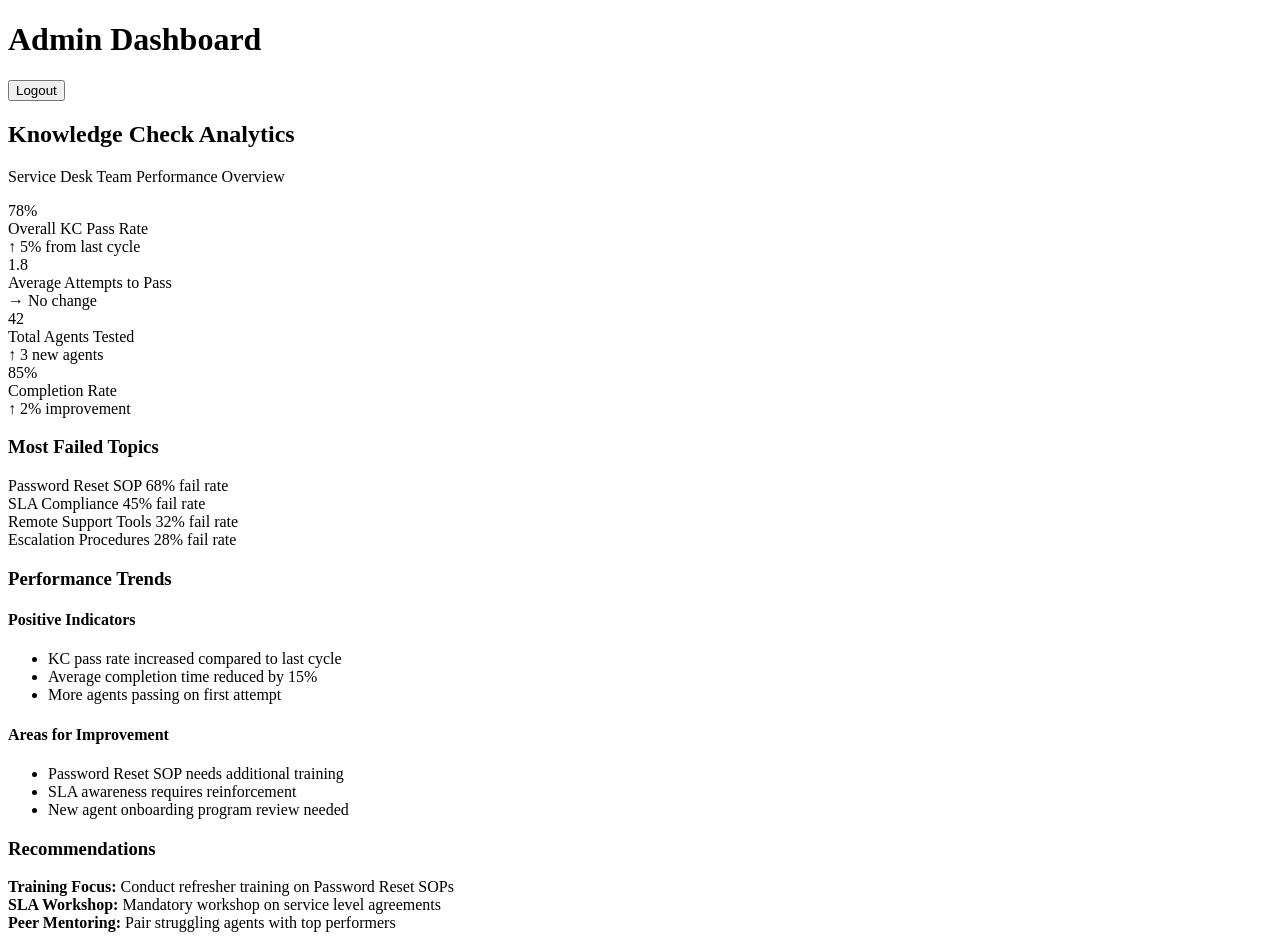
==== admin.html @ e3a6a7e8 "Add files via upload" ====
<!DOCTYPE html>
<html lang="en">
<head>
    <meta charset="UTF-8">
    <meta name="viewport" content="width=device-width, initial-scale=1.0">
    <title>Admin Dashboard - Knowledge Check</title>
    <link rel="stylesheet" href="css/styles.css">
</head>
<body>
    <div class="container">
        <div class="admin-dashboard">
            <div class="header">
                <h1>Admin Dashboard</h1>
                <button class="btn btn-secondary logout-btn" onclick="logout()">Logout</button>
            </div>
            
            <div class="welcome-section">
                <h2>Knowledge Check Analytics</h2>
                <p class="subtitle">Service Desk Team Performance Overview</p>
            </div>
            
            <div class="metrics-grid">
                <div class="metric-card">
                    <div class="metric-value">78%</div>
                    <div class="metric-label">Overall KC Pass Rate</div>
                    <div class="metric-trend positive">↑ 5% from last cycle</div>
                </div>
                
                <div class="metric-card">
                    <div class="metric-value">1.8</div>
                    <div class="metric-label">Average Attempts to Pass</div>
                    <div class="metric-trend neutral">→ No change</div>
                </div>
                
                <div class="metric-card">
                    <div class="metric-value">42</div>
                    <div class="metric-label">Total Agents Tested</div>
                    <div class="metric-trend positive">↑ 3 new agents</div>
                </div>
                
                <div class="metric-card">
                    <div class="metric-value">85%</div>
                    <div class="metric-label">Completion Rate</div>
                    <div class="metric-trend positive">↑ 2% improvement</div>
                </div>
            </div>
            
            <div class="analytics-section">
                <div class="analytics-card">
                    <h3>Most Failed Topics</h3>
                    <div class="failed-topics">
                        <div class="topic-item">
                            <span class="topic-name">Password Reset SOP</span>
                            <span class="topic-fail-rate">68% fail rate</span>
                        </div>
                        <div class="topic-item">
                            <span class="topic-name">SLA Compliance</span>
                            <span class="topic-fail-rate">45% fail rate</span>
                        </div>
                        <div class="topic-item">
                            <span class="topic-name">Remote Support Tools</span>
                            <span class="topic-fail-rate">32% fail rate</span>
                        </div>
                        <div class="topic-item">
                            <span class="topic-name">Escalation Procedures</span>
                            <span class="topic-fail-rate">28% fail rate</span>
                        </div>
                    </div>
                </div>
                
                <div class="analytics-card">
                    <h3>Performance Trends</h3>
                    <div class="trend-content">
                        <div class="trend-item">
                            <h4>Positive Indicators</h4>
                            <ul>
                                <li>KC pass rate increased compared to last cycle</li>
                                <li>Average completion time reduced by 15%</li>
                                <li>More agents passing on first attempt</li>
                            </ul>
                        </div>
                        <div class="trend-item">
                            <h4>Areas for Improvement</h4>
                            <ul>
                                <li>Password Reset SOP needs additional training</li>
                                <li>SLA awareness requires reinforcement</li>
                                <li>New agent onboarding program review needed</li>
                            </ul>
                        </div>
                    </div>
                </div>
            </div>
            
            <div class="recommendations-section">
                <h3>Recommendations</h3>
                <div class="recommendations">
                    <div class="recommendation-item">
                        <strong>Training Focus:</strong> Conduct refresher training on Password Reset SOPs
                    </div>
                    <div class="recommendation-item">
                        <strong>SLA Workshop:</strong> Mandatory workshop on service level agreements
                    </div>
                    <div class="recommendation-item">
                        <strong>Peer Mentoring:</strong> Pair struggling agents with top performers
                    </div>
                </div>
            </div>
        </div>
    </div>
    
    <script src="js/app.js"></script>
</body>
</html>
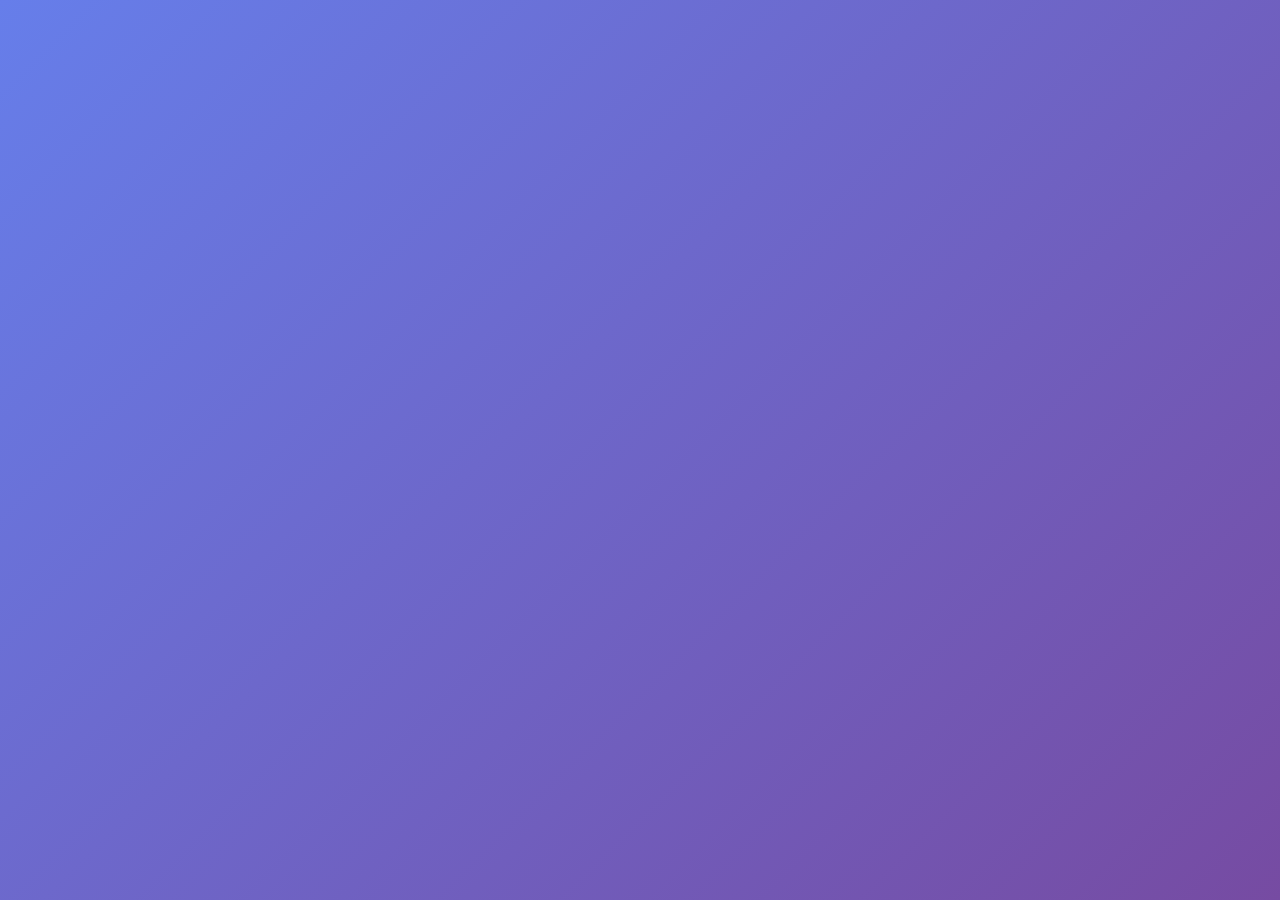
==== commit 69b919ce: "Update admin.html" ====
--- a/admin.html
+++ b/admin.html
@@ -1,113 +1,14 @@
 <!DOCTYPE html>
 <html lang="en">
 <head>
-    <meta charset="UTF-8">
-    <meta name="viewport" content="width=device-width, initial-scale=1.0">
-    <title>Admin Dashboard - Knowledge Check</title>
-    <link rel="stylesheet" href="css/styles.css">
+  <meta charset="UTF-8">
+  <title>Knowledge Check Portal</title>
+  <link rel="stylesheet" href="css/styles.css">
 </head>
 <body>
-    <div class="container">
-        <div class="admin-dashboard">
-            <div class="header">
-                <h1>Admin Dashboard</h1>
-                <button class="btn btn-secondary logout-btn" onclick="logout()">Logout</button>
-            </div>
-            
-            <div class="welcome-section">
-                <h2>Knowledge Check Analytics</h2>
-                <p class="subtitle">Service Desk Team Performance Overview</p>
-            </div>
-            
-            <div class="metrics-grid">
-                <div class="metric-card">
-                    <div class="metric-value">78%</div>
-                    <div class="metric-label">Overall KC Pass Rate</div>
-                    <div class="metric-trend positive">↑ 5% from last cycle</div>
-                </div>
-                
-                <div class="metric-card">
-                    <div class="metric-value">1.8</div>
-                    <div class="metric-label">Average Attempts to Pass</div>
-                    <div class="metric-trend neutral">→ No change</div>
-                </div>
-                
-                <div class="metric-card">
-                    <div class="metric-value">42</div>
-                    <div class="metric-label">Total Agents Tested</div>
-                    <div class="metric-trend positive">↑ 3 new agents</div>
-                </div>
-                
-                <div class="metric-card">
-                    <div class="metric-value">85%</div>
-                    <div class="metric-label">Completion Rate</div>
-                    <div class="metric-trend positive">↑ 2% improvement</div>
-                </div>
-            </div>
-            
-            <div class="analytics-section">
-                <div class="analytics-card">
-                    <h3>Most Failed Topics</h3>
-                    <div class="failed-topics">
-                        <div class="topic-item">
-                            <span class="topic-name">Password Reset SOP</span>
-                            <span class="topic-fail-rate">68% fail rate</span>
-                        </div>
-                        <div class="topic-item">
-                            <span class="topic-name">SLA Compliance</span>
-                            <span class="topic-fail-rate">45% fail rate</span>
-                        </div>
-                        <div class="topic-item">
-                            <span class="topic-name">Remote Support Tools</span>
-                            <span class="topic-fail-rate">32% fail rate</span>
-                        </div>
-                        <div class="topic-item">
-                            <span class="topic-name">Escalation Procedures</span>
-                            <span class="topic-fail-rate">28% fail rate</span>
-                        </div>
-                    </div>
-                </div>
-                
-                <div class="analytics-card">
-                    <h3>Performance Trends</h3>
-                    <div class="trend-content">
-                        <div class="trend-item">
-                            <h4>Positive Indicators</h4>
-                            <ul>
-                                <li>KC pass rate increased compared to last cycle</li>
-                                <li>Average completion time reduced by 15%</li>
-                                <li>More agents passing on first attempt</li>
-                            </ul>
-                        </div>
-                        <div class="trend-item">
-                            <h4>Areas for Improvement</h4>
-                            <ul>
-                                <li>Password Reset SOP needs additional training</li>
-                                <li>SLA awareness requires reinforcement</li>
-                                <li>New agent onboarding program review needed</li>
-                            </ul>
-                        </div>
-                    </div>
-                </div>
-            </div>
-            
-            <div class="recommendations-section">
-                <h3>Recommendations</h3>
-                <div class="recommendations">
-                    <div class="recommendation-item">
-                        <strong>Training Focus:</strong> Conduct refresher training on Password Reset SOPs
-                    </div>
-                    <div class="recommendation-item">
-                        <strong>SLA Workshop:</strong> Mandatory workshop on service level agreements
-                    </div>
-                    <div class="recommendation-item">
-                        <strong>Peer Mentoring:</strong> Pair struggling agents with top performers
-                    </div>
-                </div>
-            </div>
-        </div>
-    </div>
-    
-    <script src="js/app.js"></script>
+
+  <!-- page content -->
+
+  <script src="js/app.js"></script>
 </body>
 </html>
--- a/css/styles.css
+++ b/css/styles.css
@@ -0,0 +1,642 @@
+/* Reset and Base Styles */
+* {
+    margin: 0;
+    padding: 0;
+    box-sizing: border-box;
+}
+
+body {
+    font-family: 'Segoe UI', Tahoma, Geneva, Verdana, sans-serif;
+    background: linear-gradient(135deg, #667eea 0%, #764ba2 100%);
+    min-height: 100vh;
+    line-height: 1.6;
+    color: #333;
+}
+
+.container {
+    max-width: 1200px;
+    margin: 0 auto;
+    padding: 20px;
+}
+
+/* Card Styles */
+.login-card,
+.dashboard-card,
+.quiz-card,
+.result-card,
+.admin-dashboard {
+    background: white;
+    border-radius: 12px;
+    box-shadow: 0 10px 30px rgba(0, 0, 0, 0.2);
+    padding: 40px;
+    margin: 20px auto;
+    max-width: 800px;
+}
+
+.admin-dashboard {
+    max-width: 1200px;
+}
+
+/* Header Styles */
+.header {
+    display: flex;
+    justify-content: space-between;
+    align-items: center;
+    margin-bottom: 30px;
+    padding-bottom: 20px;
+    border-bottom: 2px solid #f0f0f0;
+}
+
+.header h1 {
+    color: #2c3e50;
+    font-size: 2.5rem;
+    font-weight: 600;
+}
+
+.logout-btn {
+    background: #6c757d;
+    color: white;
+    border: none;
+    padding: 10px 20px;
+    border-radius: 6px;
+    cursor: pointer;
+    font-size: 0.9rem;
+    transition: background 0.3s ease;
+}
+
+.logout-btn:hover {
+    background: #5a6268;
+}
+
+/* Typography */
+h1, h2, h3 {
+    color: #2c3e50;
+    margin-bottom: 20px;
+}
+
+h1 {
+    text-align: center;
+    font-size: 2.5rem;
+    margin-bottom: 10px;
+}
+
+h2 {
+    font-size: 1.8rem;
+    color: #34495e;
+}
+
+h3 {
+    font-size: 1.3rem;
+    color: #34495e;
+}
+
+.subtitle {
+    text-align: center;
+    color: #7f8c8d;
+    margin-bottom: 30px;
+    font-size: 1.1rem;
+}
+
+/* Form Styles */
+.form-group {
+    margin-bottom: 25px;
+}
+
+.form-group label {
+    display: block;
+    margin-bottom: 8px;
+    font-weight: 600;
+    color: #2c3e50;
+}
+
+.form-group input,
+.form-group select {
+    width: 100%;
+    padding: 12px 16px;
+    border: 2px solid #ddd;
+    border-radius: 8px;
+    font-size: 1rem;
+    transition: border-color 0.3s ease;
+}
+
+.form-group input:focus,
+.form-group select:focus {
+    outline: none;
+    border-color: #667eea;
+}
+
+/* Button Styles */
+.btn {
+    padding: 12px 24px;
+    border: none;
+    border-radius: 8px;
+    font-size: 1rem;
+    font-weight: 600;
+    cursor: pointer;
+    transition: all 0.3s ease;
+    text-decoration: none;
+    display: inline-block;
+    text-align: center;
+}
+
+.btn-primary {
+    background: #667eea;
+    color: white;
+}
+
+.btn-primary:hover {
+    background: #5a67d8;
+    transform: translateY(-2px);
+    box-shadow: 0 5px 15px rgba(102, 126, 234, 0.4);
+}
+
+.btn-secondary {
+    background: #6c757d;
+    color: white;
+}
+
+.btn-secondary:hover {
+    background: #5a6268;
+}
+
+.btn-large {
+    padding: 16px 32px;
+    font-size: 1.1rem;
+}
+
+.btn-success {
+    background: #28a745;
+    color: white;
+}
+
+.btn-success:hover {
+    background: #218838;
+}
+
+.btn-danger {
+    background: #dc3545;
+    color: white;
+}
+
+.btn-danger:hover {
+    background: #c82333;
+}
+
+/* Login Specific Styles */
+.login-card {
+    text-align: center;
+}
+
+.login-card h1 {
+    margin-bottom: 10px;
+}
+
+.login-card .subtitle {
+    margin-bottom: 40px;
+}
+
+/* Dashboard Styles */
+.welcome-section {
+    text-align: center;
+    margin-bottom: 40px;
+}
+
+.status-section {
+    background: #f8f9fa;
+    padding: 30px;
+    border-radius: 8px;
+    margin-bottom: 30px;
+}
+
+.status-grid {
+    display: grid;
+    grid-template-columns: 1fr 1fr;
+    gap: 20px;
+    margin-top: 20px;
+}
+
+.status-item {
+    display: flex;
+    justify-content: space-between;
+    align-items: center;
+    padding: 15px;
+    background: white;
+    border-radius: 6px;
+    box-shadow: 0 2px 8px rgba(0, 0, 0, 0.1);
+}
+
+.status-label {
+    font-weight: 600;
+    color: #2c3e50;
+}
+
+.status-value {
+    font-weight: 700;
+    font-size: 1.1rem;
+}
+
+.score-failed {
+    color: #dc3545;
+}
+
+.status-failed {
+    color: #dc3545;
+    background: #f8d7da;
+    padding: 4px 12px;
+    border-radius: 4px;
+}
+
+.action-section {
+    text-align: center;
+}
+
+.retake-message {
+    color: #856404;
+    background: #fff3cd;
+    border: 1px solid #ffeaa7;
+    padding: 15px;
+    border-radius: 6px;
+    margin-bottom: 20px;
+}
+
+/* Quiz Styles */
+.quiz-info {
+    text-align: center;
+    margin-bottom: 30px;
+    padding: 20px;
+    background: #f8f9fa;
+    border-radius: 8px;
+}
+
+.progress-bar {
+    width: 100%;
+    height: 8px;
+    background: #e9ecef;
+    border-radius: 4px;
+    margin-top: 15px;
+    overflow: hidden;
+}
+
+.progress-fill {
+    height: 100%;
+    background: #667eea;
+    width: 0%;
+    transition: width 0.3s ease;
+}
+
+.question-block {
+    margin-bottom: 40px;
+    padding: 25px;
+    background: #f8f9fa;
+    border-radius: 8px;
+    border-left: 4px solid #667eea;
+}
+
+.question-text {
+    font-size: 1.1rem;
+    margin-bottom: 20px;
+    color: #2c3e50;
+    font-weight: 500;
+}
+
+.options {
+    display: flex;
+    flex-direction: column;
+    gap: 12px;
+}
+
+.option {
+    display: flex;
+    align-items: center;
+    padding: 15px;
+    background: white;
+    border: 2px solid #e9ecef;
+    border-radius: 6px;
+    cursor: pointer;
+    transition: all 0.3s ease;
+}
+
+.option:hover {
+    border-color: #667eea;
+    background: #f8f9ff;
+}
+
+.option input[type="radio"] {
+    margin-right: 12px;
+    transform: scale(1.2);
+}
+
+.option.selected {
+    border-color: #667eea;
+    background: #f8f9ff;
+}
+
+.submit-section {
+    text-align: center;
+    margin-top: 40px;
+    padding-top: 30px;
+    border-top: 2px solid #f0f0f0;
+}
+
+/* Result Styles */
+.result-section {
+    text-align: center;
+}
+
+.score-display {
+    margin-bottom: 40px;
+}
+
+.score-circle {
+    width: 150px;
+    height: 150px;
+    border-radius: 50%;
+    display: flex;
+    align-items: center;
+    justify-content: center;
+    margin: 0 auto;
+    border: 4px solid #e9ecef;
+    transition: all 0.3s ease;
+}
+
+.score-circle.pass {
+    border-color: #28a745;
+    background: #d4edda;
+}
+
+.score-circle.fail {
+    border-color: #dc3545;
+    background: #f8d7da;
+}
+
+.score-number {
+    font-size: 2.5rem;
+    font-weight: 700;
+    color: #2c3e50;
+}
+
+.status-message {
+    margin-bottom: 30px;
+}
+
+.status-message h2 {
+    font-size: 2rem;
+    margin-bottom: 10px;
+}
+
+.status-message.pass h2 {
+    color: #28a745;
+}
+
+.status-message.fail h2 {
+    color: #dc3545;
+}
+
+.details-section {
+    background: #f8f9fa;
+    padding: 25px;
+    border-radius: 8px;
+    margin-bottom: 30px;
+}
+
+.action-section {
+    display: flex;
+    gap: 20px;
+    justify-content: center;
+    flex-wrap: wrap;
+}
+
+/* Admin Dashboard Styles */
+.metrics-grid {
+    display: grid;
+    grid-template-columns: repeat(auto-fit, minmax(250px, 1fr));
+    gap: 25px;
+    margin-bottom: 40px;
+}
+
+.metric-card {
+    background: white;
+    padding: 25px;
+    border-radius: 8px;
+    box-shadow: 0 4px 15px rgba(0, 0, 0, 0.1);
+    text-align: center;
+    border-top: 4px solid #667eea;
+}
+
+.metric-value {
+    font-size: 3rem;
+    font-weight: 700;
+    color: #2c3e50;
+    margin-bottom: 10px;
+}
+
+.metric-label {
+    font-size: 1.1rem;
+    color: #7f8c8d;
+    margin-bottom: 10px;
+}
+
+.metric-trend {
+    font-size: 0.9rem;
+    font-weight: 600;
+    padding: 4px 8px;
+    border-radius: 4px;
+}
+
+.metric-trend.positive {
+    color: #28a745;
+    background: #d4edda;
+}
+
+.metric-trend.negative {
+    color: #dc3545;
+    background: #f8d7da;
+}
+
+.metric-trend.neutral {
+    color: #6c757d;
+    background: #e9ecef;
+}
+
+.analytics-section {
+    display: grid;
+    grid-template-columns: 1fr 1fr;
+    gap: 30px;
+    margin-bottom: 40px;
+}
+
+.analytics-card {
+    background: white;
+    padding: 25px;
+    border-radius: 8px;
+    box-shadow: 0 4px 15px rgba(0, 0, 0, 0.1);
+}
+
+.analytics-card h3 {
+    margin-bottom: 20px;
+    color: #2c3e50;
+}
+
+.failed-topics {
+    display: flex;
+    flex-direction: column;
+    gap: 15px;
+}
+
+.topic-item {
+    display: flex;
+    justify-content: space-between;
+    align-items: center;
+    padding: 12px;
+    background: #f8f9fa;
+    border-radius: 6px;
+    border-left: 3px solid #dc3545;
+}
+
+.topic-name {
+    font-weight: 600;
+    color: #2c3e50;
+}
+
+.topic-fail-rate {
+    color: #dc3545;
+    font-weight: 600;
+    background: #f8d7da;
+    padding: 4px 8px;
+    border-radius: 4px;
+}
+
+.trend-content {
+    display: flex;
+    flex-direction: column;
+    gap: 20px;
+}
+
+.trend-item h4 {
+    color: #2c3e50;
+    margin-bottom: 10px;
+    font-size: 1.1rem;
+}
+
+.trend-item ul {
+    list-style: none;
+    padding-left: 0;
+}
+
+.trend-item li {
+    padding: 8px 0;
+    border-bottom: 1px solid #f0f0f0;
+    color: #495057;
+}
+
+.trend-item li:before {
+    content: "→ ";
+    color: #667eea;
+    font-weight: bold;
+    margin-right: 8px;
+}
+
+.recommendations-section {
+    background: white;
+    padding: 25px;
+    border-radius: 8px;
+    box-shadow: 0 4px 15px rgba(0, 0, 0, 0.1);
+}
+
+.recommendations-section h3 {
+    margin-bottom: 20px;
+    color: #2c3e50;
+}
+
+.recommendations {
+    display: flex;
+    flex-direction: column;
+    gap: 15px;
+}
+
+.recommendation-item {
+    padding: 15px;
+    background: #f8f9fa;
+    border-radius: 6px;
+    border-left: 4px solid #667eea;
+    color: #495057;
+}
+
+/* Responsive Design */
+@media (max-width: 768px) {
+    .container {
+        padding: 10px;
+    }
+    
+    .login-card,
+    .dashboard-card,
+    .quiz-card,
+    .result-card,
+    .admin-dashboard {
+        padding: 20px;
+        margin: 10px;
+    }
+    
+    .header {
+        flex-direction: column;
+        gap: 15px;
+        text-align: center;
+    }
+    
+    .header h1 {
+        font-size: 2rem;
+    }
+    
+    .status-grid {
+        grid-template-columns: 1fr;
+    }
+    
+    .metrics-grid {
+        grid-template-columns: 1fr;
+    }
+    
+    .analytics-section {
+        grid-template-columns: 1fr;
+    }
+    
+    .action-section {
+        flex-direction: column;
+        align-items: center;
+    }
+    
+    .btn-large {
+        width: 100%;
+        max-width: 300px;
+    }
+    
+    .score-circle {
+        width: 120px;
+        height: 120px;
+    }
+    
+    .score-number {
+        font-size: 2rem;
+    }
+}
+
+@media (max-width: 480px) {
+    .header h1 {
+        font-size: 1.5rem;
+    }
+    
+    h2 {
+        font-size: 1.5rem;
+    }
+    
+    .metric-value {
+        font-size: 2rem;
+    }
+    
+    .question-block {
+        padding: 15px;
+    }
+    
+    .option {
+        padding: 12px;
+    }
+}
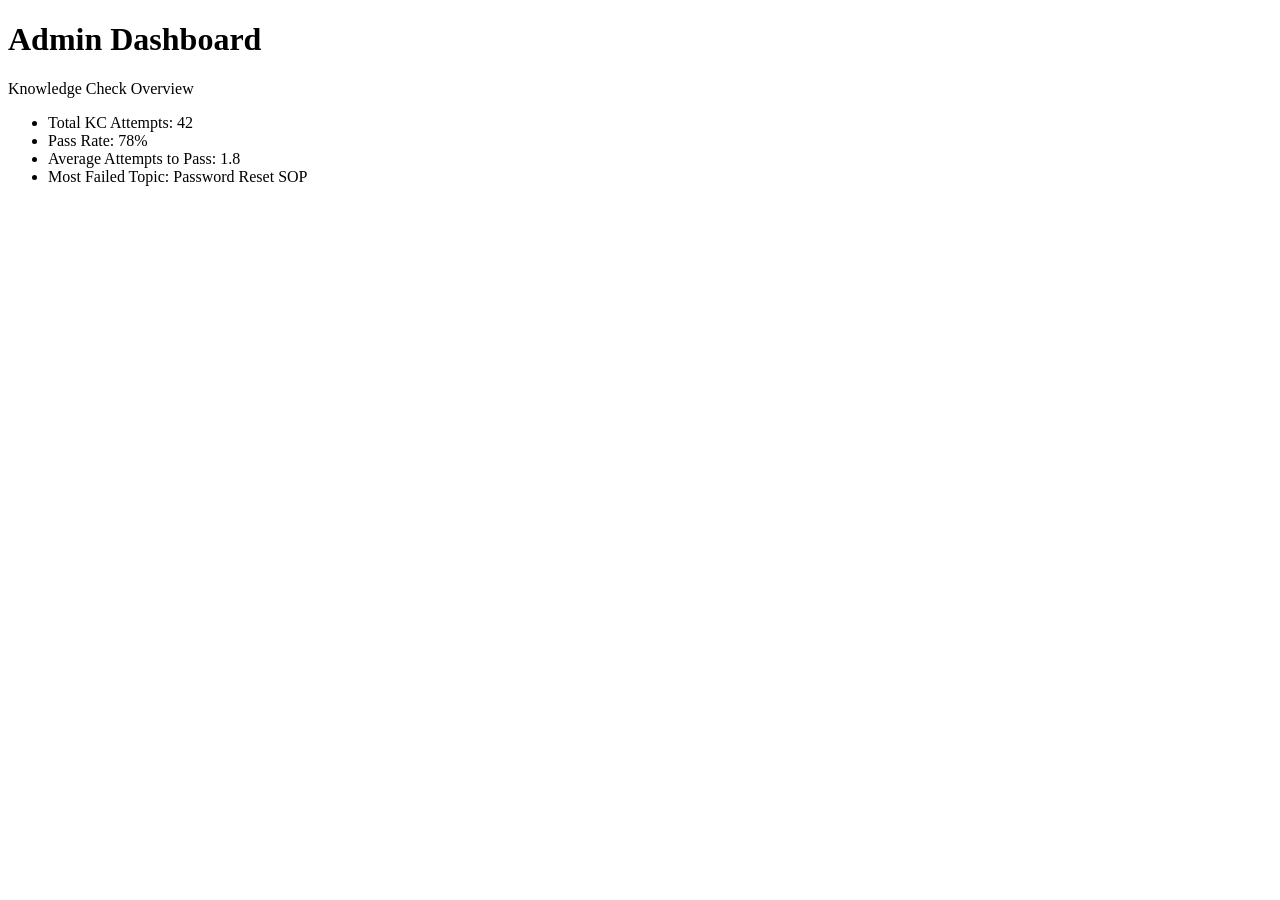
==== commit 0635f8ee: "Update admin.html" ====
--- a/admin.html
+++ b/admin.html
@@ -2,13 +2,23 @@
 <html lang="en">
 <head>
   <meta charset="UTF-8">
-  <title>Knowledge Check Portal</title>
+  <title>Admin Dashboard</title>
   <link rel="stylesheet" href="css/styles.css">
 </head>
 <body>
 
-  <!-- page content -->
+  <div class="container">
+    <h1>Admin Dashboard</h1>
+    <p>Knowledge Check Overview</p>
 
-  <script src="js/app.js"></script>
+    <ul>
+      <li>Total KC Attempts: 42</li>
+      <li>Pass Rate: 78%</li>
+      <li>Average Attempts to Pass: 1.8</li>
+      <li>Most Failed Topic: Password Reset SOP</li>
+    </ul>
+
+    <button onclick="window.location.href='index.html't>
 </body>
 </html>
+``
--- a/css/styles.css
+++ b/css/styles.css
@@ -1,642 +1,13 @@
-/* Reset and Base Styles */
-* {
-    margin: 0;
-    padding: 0;
-    box-sizing: border-box;
+/* FORCE INTERACTION FIX */
+.container {
+  position: relative;
+  z-index: 10;
+  pointer-events: auto;
 }
 
-body {
-    font-family: 'Segoe UI', Tahoma, Geneva, Verdana, sans-serif;
-    background: linear-gradient(135deg, #667eea 0%, #764ba2 100%);
-    min-height: 100vh;
-    line-height: 1.6;
-    color: #333;
+/* PREVENT BACKGROUND FROM BLOCKING CLICKS */
+body::before,
+body::after {
+  pointer-events: none;
 }
-
-.container {
-    max-width: 1200px;
-    margin: 0 auto;
-    padding: 20px;
-}
-
-/* Card Styles */
-.login-card,
-.dashboard-card,
-.quiz-card,
-.result-card,
-.admin-dashboard {
-    background: white;
-    border-radius: 12px;
-    box-shadow: 0 10px 30px rgba(0, 0, 0, 0.2);
-    padding: 40px;
-    margin: 20px auto;
-    max-width: 800px;
-}
-
-.admin-dashboard {
-    max-width: 1200px;
-}
-
-/* Header Styles */
-.header {
-    display: flex;
-    justify-content: space-between;
-    align-items: center;
-    margin-bottom: 30px;
-    padding-bottom: 20px;
-    border-bottom: 2px solid #f0f0f0;
-}
-
-.header h1 {
-    color: #2c3e50;
-    font-size: 2.5rem;
-    font-weight: 600;
-}
-
-.logout-btn {
-    background: #6c757d;
-    color: white;
-    border: none;
-    padding: 10px 20px;
-    border-radius: 6px;
-    cursor: pointer;
-    font-size: 0.9rem;
-    transition: background 0.3s ease;
-}
-
-.logout-btn:hover {
-    background: #5a6268;
-}
-
-/* Typography */
-h1, h2, h3 {
-    color: #2c3e50;
-    margin-bottom: 20px;
-}
-
-h1 {
-    text-align: center;
-    font-size: 2.5rem;
-    margin-bottom: 10px;
-}
-
-h2 {
-    font-size: 1.8rem;
-    color: #34495e;
-}
-
-h3 {
-    font-size: 1.3rem;
-    color: #34495e;
-}
-
-.subtitle {
-    text-align: center;
-    color: #7f8c8d;
-    margin-bottom: 30px;
-    font-size: 1.1rem;
-}
-
-/* Form Styles */
-.form-group {
-    margin-bottom: 25px;
-}
-
-.form-group label {
-    display: block;
-    margin-bottom: 8px;
-    font-weight: 600;
-    color: #2c3e50;
-}
-
-.form-group input,
-.form-group select {
-    width: 100%;
-    padding: 12px 16px;
-    border: 2px solid #ddd;
-    border-radius: 8px;
-    font-size: 1rem;
-    transition: border-color 0.3s ease;
-}
-
-.form-group input:focus,
-.form-group select:focus {
-    outline: none;
-    border-color: #667eea;
-}
-
-/* Button Styles */
-.btn {
-    padding: 12px 24px;
-    border: none;
-    border-radius: 8px;
-    font-size: 1rem;
-    font-weight: 600;
-    cursor: pointer;
-    transition: all 0.3s ease;
-    text-decoration: none;
-    display: inline-block;
-    text-align: center;
-}
-
-.btn-primary {
-    background: #667eea;
-    color: white;
-}
-
-.btn-primary:hover {
-    background: #5a67d8;
-    transform: translateY(-2px);
-    box-shadow: 0 5px 15px rgba(102, 126, 234, 0.4);
-}
-
-.btn-secondary {
-    background: #6c757d;
-    color: white;
-}
-
-.btn-secondary:hover {
-    background: #5a6268;
-}
-
-.btn-large {
-    padding: 16px 32px;
-    font-size: 1.1rem;
-}
-
-.btn-success {
-    background: #28a745;
-    color: white;
-}
-
-.btn-success:hover {
-    background: #218838;
-}
-
-.btn-danger {
-    background: #dc3545;
-    color: white;
-}
-
-.btn-danger:hover {
-    background: #c82333;
-}
-
-/* Login Specific Styles */
-.login-card {
-    text-align: center;
-}
-
-.login-card h1 {
-    margin-bottom: 10px;
-}
-
-.login-card .subtitle {
-    margin-bottom: 40px;
-}
-
-/* Dashboard Styles */
-.welcome-section {
-    text-align: center;
-    margin-bottom: 40px;
-}
-
-.status-section {
-    background: #f8f9fa;
-    padding: 30px;
-    border-radius: 8px;
-    margin-bottom: 30px;
-}
-
-.status-grid {
-    display: grid;
-    grid-template-columns: 1fr 1fr;
-    gap: 20px;
-    margin-top: 20px;
-}
-
-.status-item {
-    display: flex;
-    justify-content: space-between;
-    align-items: center;
-    padding: 15px;
-    background: white;
-    border-radius: 6px;
-    box-shadow: 0 2px 8px rgba(0, 0, 0, 0.1);
-}
-
-.status-label {
-    font-weight: 600;
-    color: #2c3e50;
-}
-
-.status-value {
-    font-weight: 700;
-    font-size: 1.1rem;
-}
-
-.score-failed {
-    color: #dc3545;
-}
-
-.status-failed {
-    color: #dc3545;
-    background: #f8d7da;
-    padding: 4px 12px;
-    border-radius: 4px;
-}
-
-.action-section {
-    text-align: center;
-}
-
-.retake-message {
-    color: #856404;
-    background: #fff3cd;
-    border: 1px solid #ffeaa7;
-    padding: 15px;
-    border-radius: 6px;
-    margin-bottom: 20px;
-}
-
-/* Quiz Styles */
-.quiz-info {
-    text-align: center;
-    margin-bottom: 30px;
-    padding: 20px;
-    background: #f8f9fa;
-    border-radius: 8px;
-}
-
-.progress-bar {
-    width: 100%;
-    height: 8px;
-    background: #e9ecef;
-    border-radius: 4px;
-    margin-top: 15px;
-    overflow: hidden;
-}
-
-.progress-fill {
-    height: 100%;
-    background: #667eea;
-    width: 0%;
-    transition: width 0.3s ease;
-}
-
-.question-block {
-    margin-bottom: 40px;
-    padding: 25px;
-    background: #f8f9fa;
-    border-radius: 8px;
-    border-left: 4px solid #667eea;
-}
-
-.question-text {
-    font-size: 1.1rem;
-    margin-bottom: 20px;
-    color: #2c3e50;
-    font-weight: 500;
-}
-
-.options {
-    display: flex;
-    flex-direction: column;
-    gap: 12px;
-}
-
-.option {
-    display: flex;
-    align-items: center;
-    padding: 15px;
-    background: white;
-    border: 2px solid #e9ecef;
-    border-radius: 6px;
-    cursor: pointer;
-    transition: all 0.3s ease;
-}
-
-.option:hover {
-    border-color: #667eea;
-    background: #f8f9ff;
-}
-
-.option input[type="radio"] {
-    margin-right: 12px;
-    transform: scale(1.2);
-}
-
-.option.selected {
-    border-color: #667eea;
-    background: #f8f9ff;
-}
-
-.submit-section {
-    text-align: center;
-    margin-top: 40px;
-    padding-top: 30px;
-    border-top: 2px solid #f0f0f0;
-}
-
-/* Result Styles */
-.result-section {
-    text-align: center;
-}
-
-.score-display {
-    margin-bottom: 40px;
-}
-
-.score-circle {
-    width: 150px;
-    height: 150px;
-    border-radius: 50%;
-    display: flex;
-    align-items: center;
-    justify-content: center;
-    margin: 0 auto;
-    border: 4px solid #e9ecef;
-    transition: all 0.3s ease;
-}
-
-.score-circle.pass {
-    border-color: #28a745;
-    background: #d4edda;
-}
-
-.score-circle.fail {
-    border-color: #dc3545;
-    background: #f8d7da;
-}
-
-.score-number {
-    font-size: 2.5rem;
-    font-weight: 700;
-    color: #2c3e50;
-}
-
-.status-message {
-    margin-bottom: 30px;
-}
-
-.status-message h2 {
-    font-size: 2rem;
-    margin-bottom: 10px;
-}
-
-.status-message.pass h2 {
-    color: #28a745;
-}
-
-.status-message.fail h2 {
-    color: #dc3545;
-}
-
-.details-section {
-    background: #f8f9fa;
-    padding: 25px;
-    border-radius: 8px;
-    margin-bottom: 30px;
-}
-
-.action-section {
-    display: flex;
-    gap: 20px;
-    justify-content: center;
-    flex-wrap: wrap;
-}
-
-/* Admin Dashboard Styles */
-.metrics-grid {
-    display: grid;
-    grid-template-columns: repeat(auto-fit, minmax(250px, 1fr));
-    gap: 25px;
-    margin-bottom: 40px;
-}
-
-.metric-card {
-    background: white;
-    padding: 25px;
-    border-radius: 8px;
-    box-shadow: 0 4px 15px rgba(0, 0, 0, 0.1);
-    text-align: center;
-    border-top: 4px solid #667eea;
-}
-
-.metric-value {
-    font-size: 3rem;
-    font-weight: 700;
-    color: #2c3e50;
-    margin-bottom: 10px;
-}
-
-.metric-label {
-    font-size: 1.1rem;
-    color: #7f8c8d;
-    margin-bottom: 10px;
-}
-
-.metric-trend {
-    font-size: 0.9rem;
-    font-weight: 600;
-    padding: 4px 8px;
-    border-radius: 4px;
-}
-
-.metric-trend.positive {
-    color: #28a745;
-    background: #d4edda;
-}
-
-.metric-trend.negative {
-    color: #dc3545;
-    background: #f8d7da;
-}
-
-.metric-trend.neutral {
-    color: #6c757d;
-    background: #e9ecef;
-}
-
-.analytics-section {
-    display: grid;
-    grid-template-columns: 1fr 1fr;
-    gap: 30px;
-    margin-bottom: 40px;
-}
-
-.analytics-card {
-    background: white;
-    padding: 25px;
-    border-radius: 8px;
-    box-shadow: 0 4px 15px rgba(0, 0, 0, 0.1);
-}
-
-.analytics-card h3 {
-    margin-bottom: 20px;
-    color: #2c3e50;
-}
-
-.failed-topics {
-    display: flex;
-    flex-direction: column;
-    gap: 15px;
-}
-
-.topic-item {
-    display: flex;
-    justify-content: space-between;
-    align-items: center;
-    padding: 12px;
-    background: #f8f9fa;
-    border-radius: 6px;
-    border-left: 3px solid #dc3545;
-}
-
-.topic-name {
-    font-weight: 600;
-    color: #2c3e50;
-}
-
-.topic-fail-rate {
-    color: #dc3545;
-    font-weight: 600;
-    background: #f8d7da;
-    padding: 4px 8px;
-    border-radius: 4px;
-}
-
-.trend-content {
-    display: flex;
-    flex-direction: column;
-    gap: 20px;
-}
-
-.trend-item h4 {
-    color: #2c3e50;
-    margin-bottom: 10px;
-    font-size: 1.1rem;
-}
-
-.trend-item ul {
-    list-style: none;
-    padding-left: 0;
-}
-
-.trend-item li {
-    padding: 8px 0;
-    border-bottom: 1px solid #f0f0f0;
-    color: #495057;
-}
-
-.trend-item li:before {
-    content: "→ ";
-    color: #667eea;
-    font-weight: bold;
-    margin-right: 8px;
-}
-
-.recommendations-section {
-    background: white;
-    padding: 25px;
-    border-radius: 8px;
-    box-shadow: 0 4px 15px rgba(0, 0, 0, 0.1);
-}
-
-.recommendations-section h3 {
-    margin-bottom: 20px;
-    color: #2c3e50;
-}
-
-.recommendations {
-    display: flex;
-    flex-direction: column;
-    gap: 15px;
-}
-
-.recommendation-item {
-    padding: 15px;
-    background: #f8f9fa;
-    border-radius: 6px;
-    border-left: 4px solid #667eea;
-    color: #495057;
-}
-
-/* Responsive Design */
-@media (max-width: 768px) {
-    .container {
-        padding: 10px;
-    }
-    
-    .login-card,
-    .dashboard-card,
-    .quiz-card,
-    .result-card,
-    .admin-dashboard {
-        padding: 20px;
-        margin: 10px;
-    }
-    
-    .header {
-        flex-direction: column;
-        gap: 15px;
-        text-align: center;
-    }
-    
-    .header h1 {
-        font-size: 2rem;
-    }
-    
-    .status-grid {
-        grid-template-columns: 1fr;
-    }
-    
-    .metrics-grid {
-        grid-template-columns: 1fr;
-    }
-    
-    .analytics-section {
-        grid-template-columns: 1fr;
-    }
-    
-    .action-section {
-        flex-direction: column;
-        align-items: center;
-    }
-    
-    .btn-large {
-        width: 100%;
-        max-width: 300px;
-    }
-    
-    .score-circle {
-        width: 120px;
-        height: 120px;
-    }
-    
-    .score-number {
-        font-size: 2rem;
-    }
-}
-
-@media (max-width: 480px) {
-    .header h1 {
-        font-size: 1.5rem;
-    }
-    
-    h2 {
-        font-size: 1.5rem;
-    }
-    
-    .metric-value {
-        font-size: 2rem;
-    }
-    
-    .question-block {
-        padding: 15px;
-    }
-    
-    .option {
-        padding: 12px;
-    }
-}
+``
